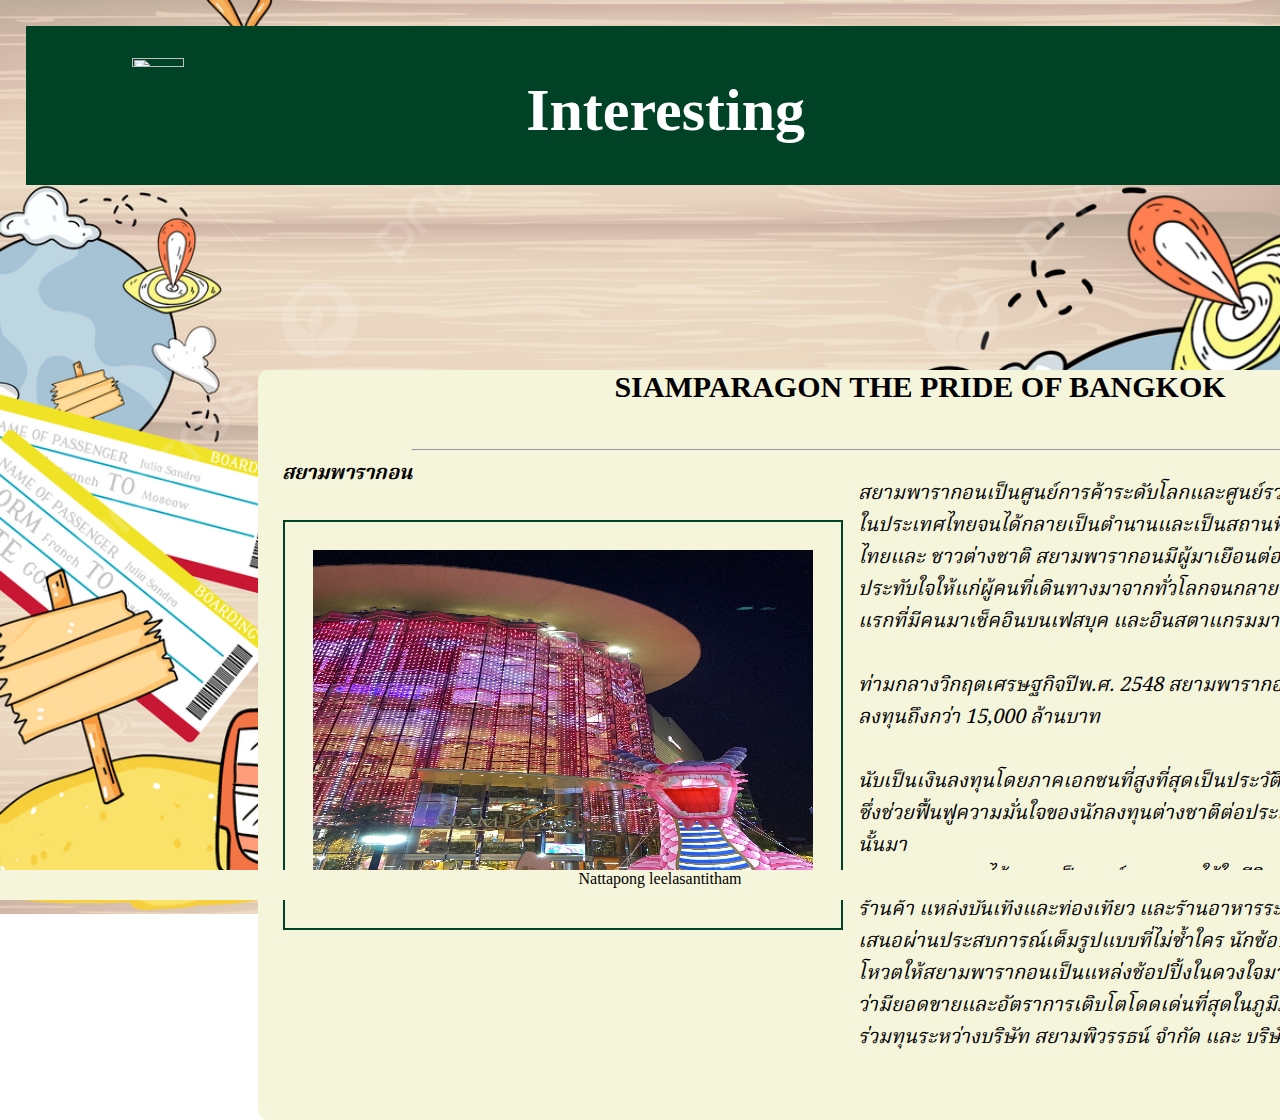
==== index2.html @ 5937bde9 "Add files via upload" ====
<!DOCTYPE html>
<html lang="en">
<head>
    <meta charset="UTF-8">
    <meta name="viewport" content="width=device-width, initial-scale=1.0">
    <title>Document</title>
    <link rel="stylesheet" href="style.css">
    <link rel="icon" href="logoweb.png"
</head>

<header>
    <h1>Interesting</h1>
    <a href="index.html"><img src="/webintersesting/homepage1.jpeg" alt="" class="buttomhome"></a>
</header>
<body>
    <div class="cap">
        <div id="textcap">
            <h1 style="text-transform: uppercase;">SiamParagon
                The pride of bangkok
            </h1><br>
            <div class="imgin"><img src="paragon.jpg" alt="" class="imgincap"></div>
            <h2 style="float: left;">สยามพารากอน</h2><hr>
           <p>สยามพารากอนเป็นศูนย์การค้าระดับโลกและศูนย์รวมความบันเทิงแห่งแรกที่ใหญ่ที่สุดในประเทศไทยจนได้กลายเป็นตำนานและเป็นสถานที่ที่ต้องมาเยี่ยมเยือนสำหรับชาวไทยและ ชาวต่างชาติ สยามพารากอนมีผู้มาเยือนต่อปีหลายล้านคนและสร้างความประทับใจให้แก่ผู้คนที่เดินทางมาจากทั่วโลกจนกลายเป็นจุดหมายปลายทางในสิบอันดับแรกที่มีคนมาเช็คอินบนเฟสบุค และอินสตาแกรมมากที่สุดแห่งหนึ่ง <br><br>

            ท่ามกลางวิกฤตเศรษฐกิจปีพ.ศ. 2548 สยามพารากอนเปิดตัวอย่างยิ่งใหญ่ด้วยเงินลงทุนถึงกว่า 15,000 ล้านบาท <br><br>นับเป็นเงินลงทุนโดยภาคเอกชนที่สูงที่สุดเป็นประวัติการณ์ของประเทศไทยในเวลานั้น ซึ่งช่วยฟื้นฟูความมั่นใจของนักลงทุนต่างชาติต่อประเทศไทยได้อย่างมหาศาล นับแต่นั้นมา<br> สยามพารากอนได้กลายเป็นศูนย์กลางการใช้ในชีวิตยุคใหม่ของกรุงเทพฯ ที่ได้รวบรวมร้านค้า แหล่งบันเทิงและท่องเที่ยว และร้านอาหารระดับโลกมากมายไว้ด้วยกันและนำเสนอผ่านประสบการณ์เต็มรูปแบบที่ไม่ซ้ำใคร นักช้อปทั้งชาวไทยและต่างประเทศจึงโหวตให้สยามพารากอนเป็นแหล่งช้อปปิ้งในดวงใจมาโดยตลอด ส่วนผู้ค้าเองก็รายงานว่ามียอดขายและอัตราการเติบโตโดดเด่นที่สุดในภูมิภาค
            
            สยามพารากอนเป็นโครงการร่วมทุนระหว่างบริษัท สยามพิวรรธน์ จำกัด และ บริษัท เดอะมอลล์ กรุ๊ป</p>
        </div>
    </div>
</body>

<footer>
    <p><dd>Nattapong leelasantitham</dd></p>
</footer>
---- style.css ----
@import url("https://fonts.googleapis.com/css2?family=Noto+Serif+Thai:wght@100..900&display=swap");

header{
    position: absolute;
    background-color: #004225;
    text-align: center;
    width: 100%;
    left: 0;
    top: 0;
    color: white;
    font-size: 30px;
    margin: 2%;
    padding-top: 10px;
    font-style: italic;
    
    
}
.textinpic{

    position: absolute;
    bottom: 1px;
    color: whitesmoke;
    border: 1px none outset outset outset whitesmoke;
    width: 100%;
    height: 40px;
    border-radius: 0px 0px 10px 10px;
    background-color: #FFB000;
    text-transform: uppercase;
    
}
.textinpic p{
    position: absolute;
    top: -10px;
    left: 5px;
    font-family: "Bebas Neue", sans-serif;
  font-weight: 400;
  font-style: normal;
}

h1{
    text-align: center;
    font-family: "Playwrite AU QLD", cursive;
    font-optical-sizing: auto;
    font-weight: weight;
    font-style: normal;
}

footer{
 
    background-color: #F5F5DC;
    color: black;
    position:fixed;
    left: 0;
    bottom: 0;
    text-align: center;
    width: 100%;
    height: 30px;
    display: block;
    background-size: cover;
    
}

.buttomhome{
    position: fixed;
    width: 20%;;
    height: 10%;
    top: 40px;
    left: 30px;
}

.caption{
    font-size: 15px;
    color: black;
    position: fixed;
    top: 310px;
    left: 670px;
}

p,h2{
    font-size: 20px;
    font-family: "Noto serif Thai", sans-serif;
  font-optical-sizing: auto;
  font-weight: weight;
  font-style: normal;
  font-variation-settings:
    "wdth" 100;
max-width: 700px;
font-style: italic;
float: right;
}

body{
    background-image: url(Background.jpg);
    background-repeat: no-repeat;
    background-attachment: fixed;
    background-size: 100%;
}
.Box{
    display: flex;
    
    
}
.imgincap{
    position: absolute;
    width: 500px;
    height: 350px;

}

.cap{
    width: 1300px;
    height: 750px;
    top: 350px;
    left: 250px;
    background-color: #F5F5DC;
    position: relative;
    border-radius: 10px;
    


    
}

.imgin {
    --s: 15px;  /* size of the frame */
    --b: 2px;   /* border thickness */
    --w: 200px; /* width of the image */
    --c: #004225;
    top: 150px;
    margin-left: 1px;
    height: 350px;
    position: absolute;
    width: 500px;
    aspect-ratio: 1;
    object-fit: cover;
    padding: calc(2*var(--s));
    --_g: var(--c) var(--b),#0000 0 calc(100% - var(--b)),var(--c) 0;
    background:
      linear-gradient(      var(--_g)) 50%/100% var(--_i,100%) no-repeat,
      linear-gradient(90deg,var(--_g)) 50%/var(--_i,100%) 100% no-repeat;
    outline: calc(var(--w)/2) solid #0009;
    outline-offset: calc(var(--w)/-2 - 2*var(--s));
    transition: .4s;
    cursor: pointer;
  }
 .imgin:hover {
    outline: var(--b) solid var(--c);
    outline-offset: calc(var(--s)/-2);
    --_i: calc(100% - 2*var(--s));

  }

.imgbox{
    width: 200px;
    height: 200px;
    border-radius: 10px;
    object-fit: cover;
    overflow: hidden;
}

#textcap{
    color: black;
    font-size: 15px;
    margin-left: 1.5rem;
}

.boxcap{
    display: flex;
    width: 700px;
    height: 30px;
    color: #FFCF9D;
    border: 1px solid rgb(1, 82, 56);
    position: fixed;
    top: 400px;
    margin-left: 600px;
    align-items: center;
    padding: auto;
    
}

.item{
    width: 200px;
    height: 200px;
    display: flex;
    justify-content: center;
    align-items: center;
    border-radius: 10px;
    color: var(--cir-light);
    font-weight: 700;
    font-size: 1.24rem;
    box-shadow: 5px 0 10px rgb(116, 58, 3);
}

.item1{
    
    position: absolute;
    top: 120px;
    left: 400px;
    
}
.item2{
    
    position: absolute;
    top: 120px;
    left: 650px;
    
}
.item3{
    
    position: absolute;
    top: 120px;
    left: 900px;
}
.item4{
    
    position: absolute;
    top: 370px;
    left: 400px;
}
.item5{
    
    position: absolute;
    top: 370px;
    left: 650px;
}
.item6{
    
    
    position: absolute;
    top: 370px;
    left: 900px;
}
.item7{
    
    
    position: absolute;
    top: 620px;
    left: 400px;
}
.item8{
    
    
    position: absolute;
    top: 620px;
    left: 650px;
}
.item9{
    
    
    position: absolute;
    top: 620px;
    left: 900px;
}
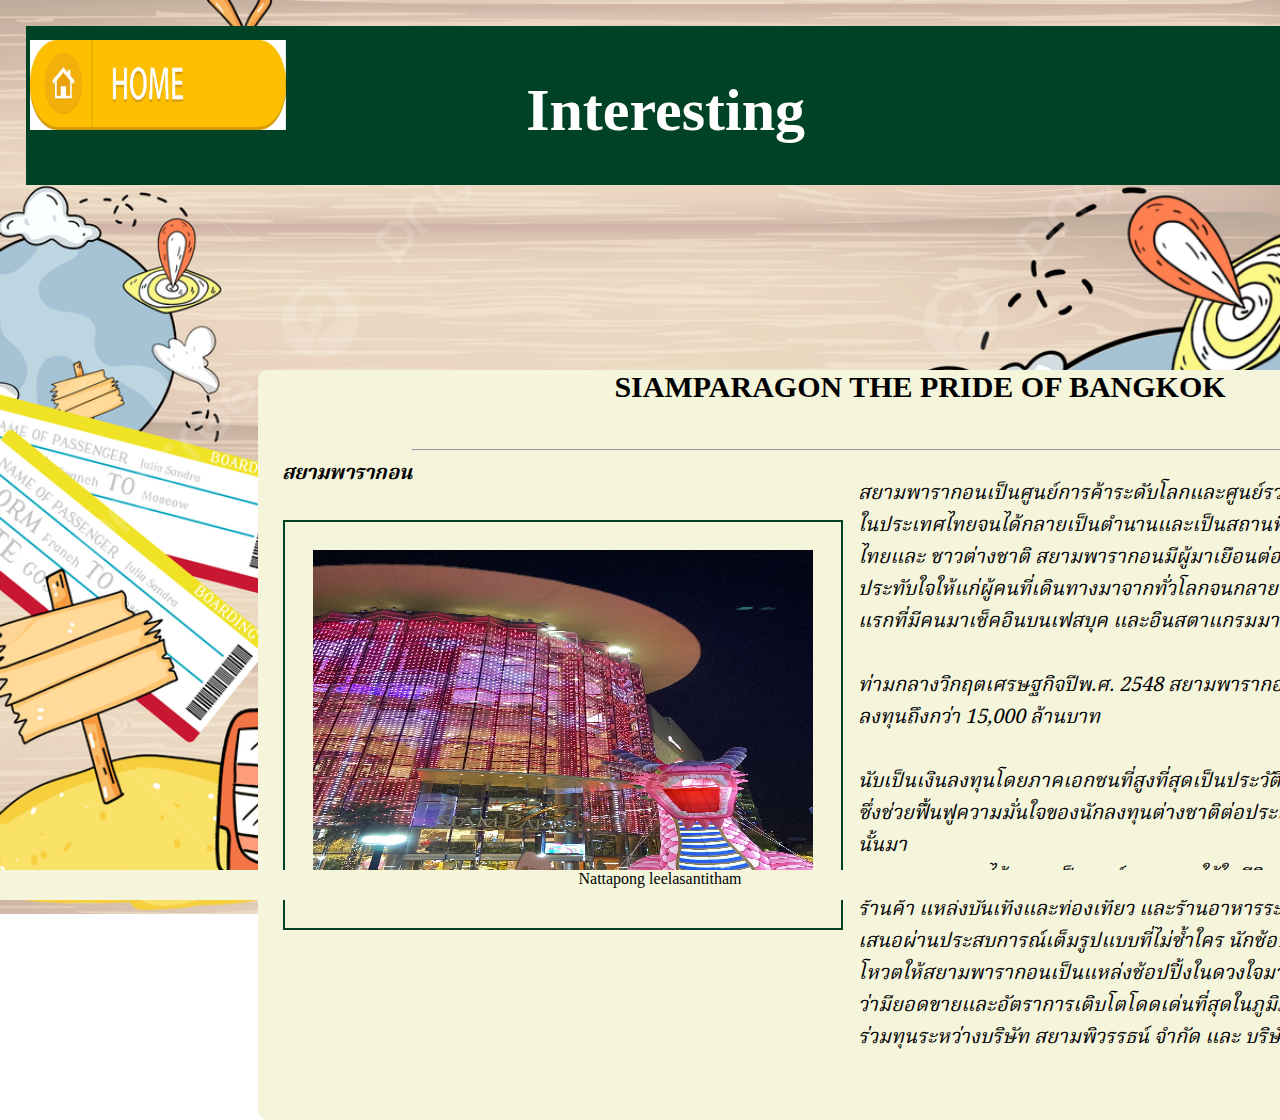
==== commit 548ddf5a: "Add files via upload" ====
--- a/index2.html
+++ b/index2.html
@@ -10,7 +10,7 @@
 
 <header>
     <h1>Interesting</h1>
-    <a href="index.html"><img src="/webintersesting/homepage1.jpeg" alt="" class="buttomhome"></a>
+    <a href="index.html"><img src="homepage1.jpeg" alt="" class="buttomhome"></a>
 </header>
 <body>
     <div class="cap">
